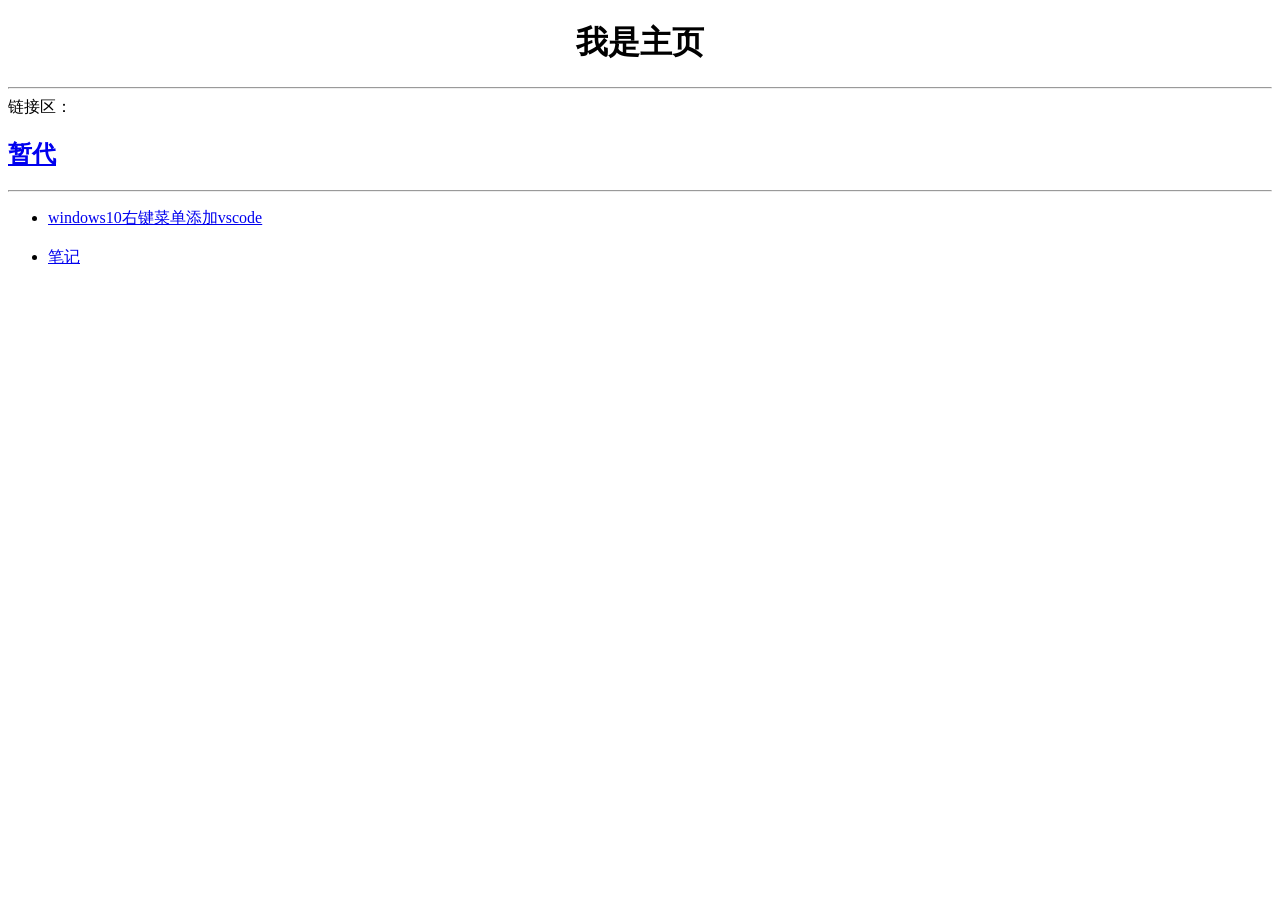
==== index.html @ 67d57666 "q" ====
<!DOCTYPE html>
<html lang="zh-CN">
  <head>
    <link rel="shortcut icon" href="logo.svg" type="icon" />
    <meta charset="utf-8" />
    <meta name="viewport" content="width=device-width, initial-scale=1.0" />
    <title>kamsed博客</title>
  </head>

  <body>
    <h1 style="text-align: center">我是主页</h1>
    <hr />
    链接区：
    <h2><a href="./Crazy.html">暂代</a></h2>
    <hr />

    <p>
      <ul>
      <li><a href="./page/Win10rRightVscode.html">windows10右键菜单添加vscode</a></li>
      <br/>
      <li><a href="./page/note.html">笔记</a></li>
      </ul>
    </p>
  </body>
</html>
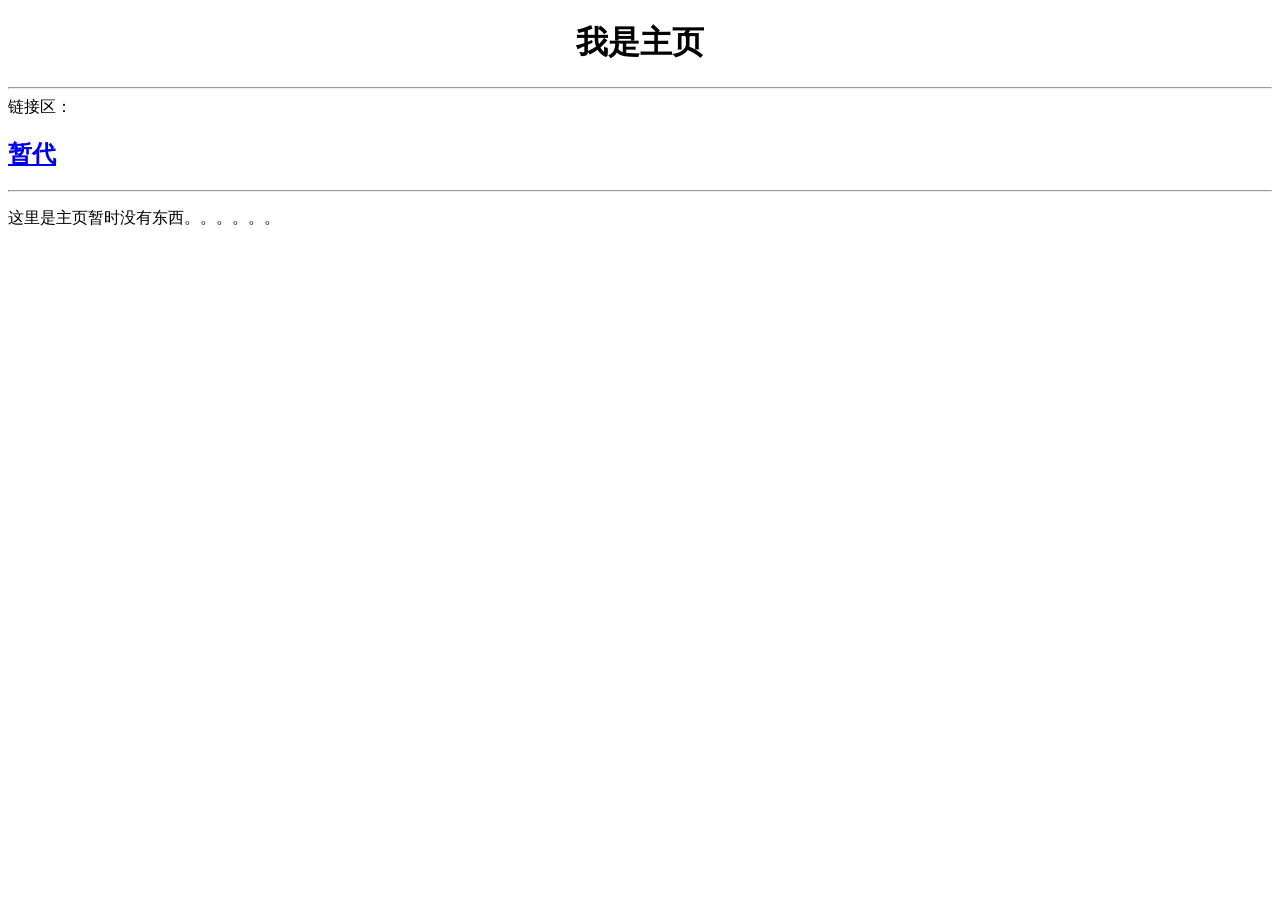
==== commit 1eb327b4: "r" ====
--- a/index.html
+++ b/index.html
@@ -14,12 +14,6 @@
     <h2><a href="./Crazy.html">暂代</a></h2>
     <hr />
 
-    <p>
-      <ul>
-      <li><a href="./page/Win10rRightVscode.html">windows10右键菜单添加vscode</a></li>
-      <br/>
-      <li><a href="./page/note.html">笔记</a></li>
-      </ul>
-    </p>
+    <p>这里是主页暂时没有东西。。。。。。</p>
   </body>
 </html>
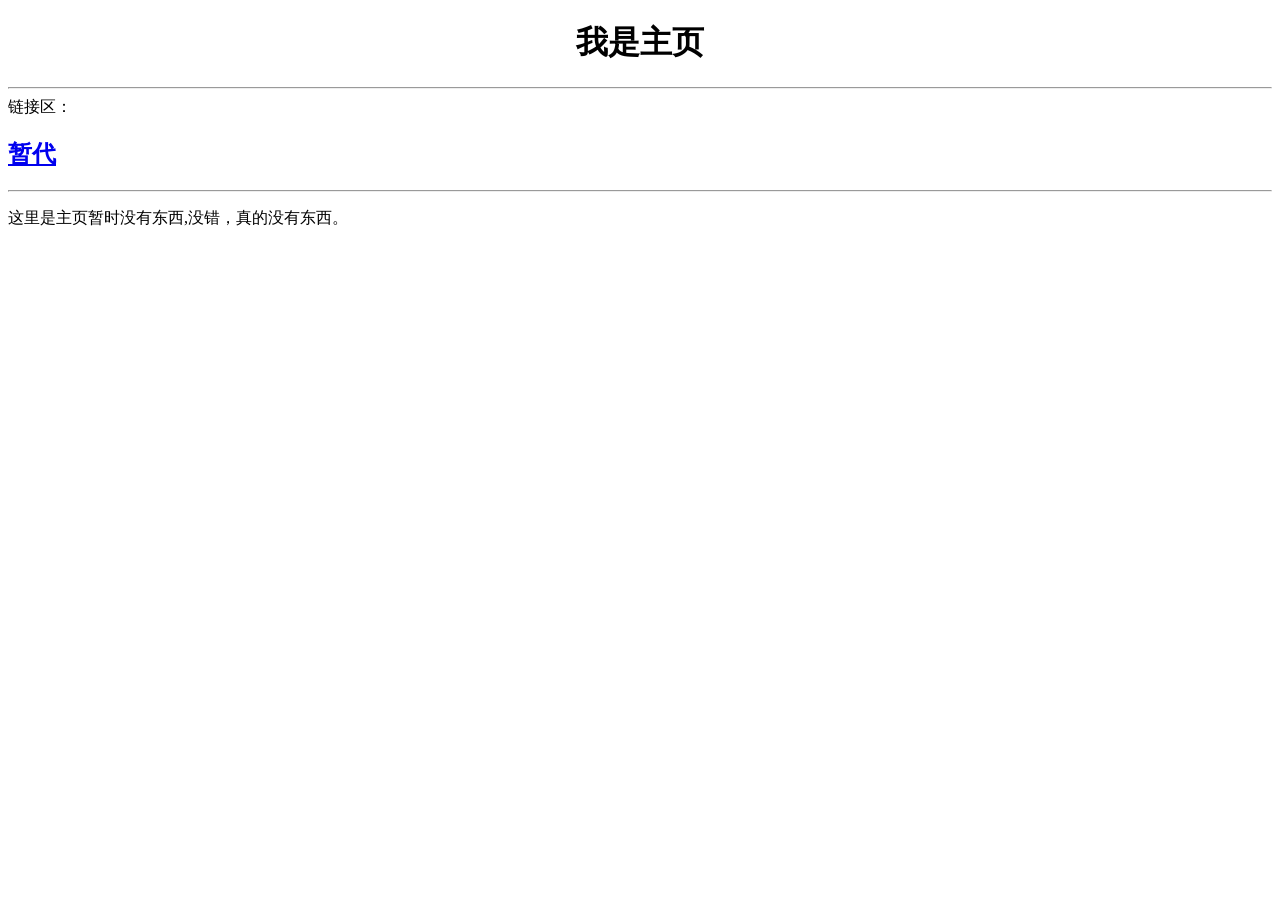
==== commit 076e6796: "text" ====
--- a/index.html
+++ b/index.html
@@ -14,6 +14,6 @@
     <h2><a href="./Crazy.html">暂代</a></h2>
     <hr />
 
-    <p>这里是主页暂时没有东西。。。。。。</p>
+    <p>这里是主页暂时没有东西,没错，真的没有东西。</p>
   </body>
 </html>
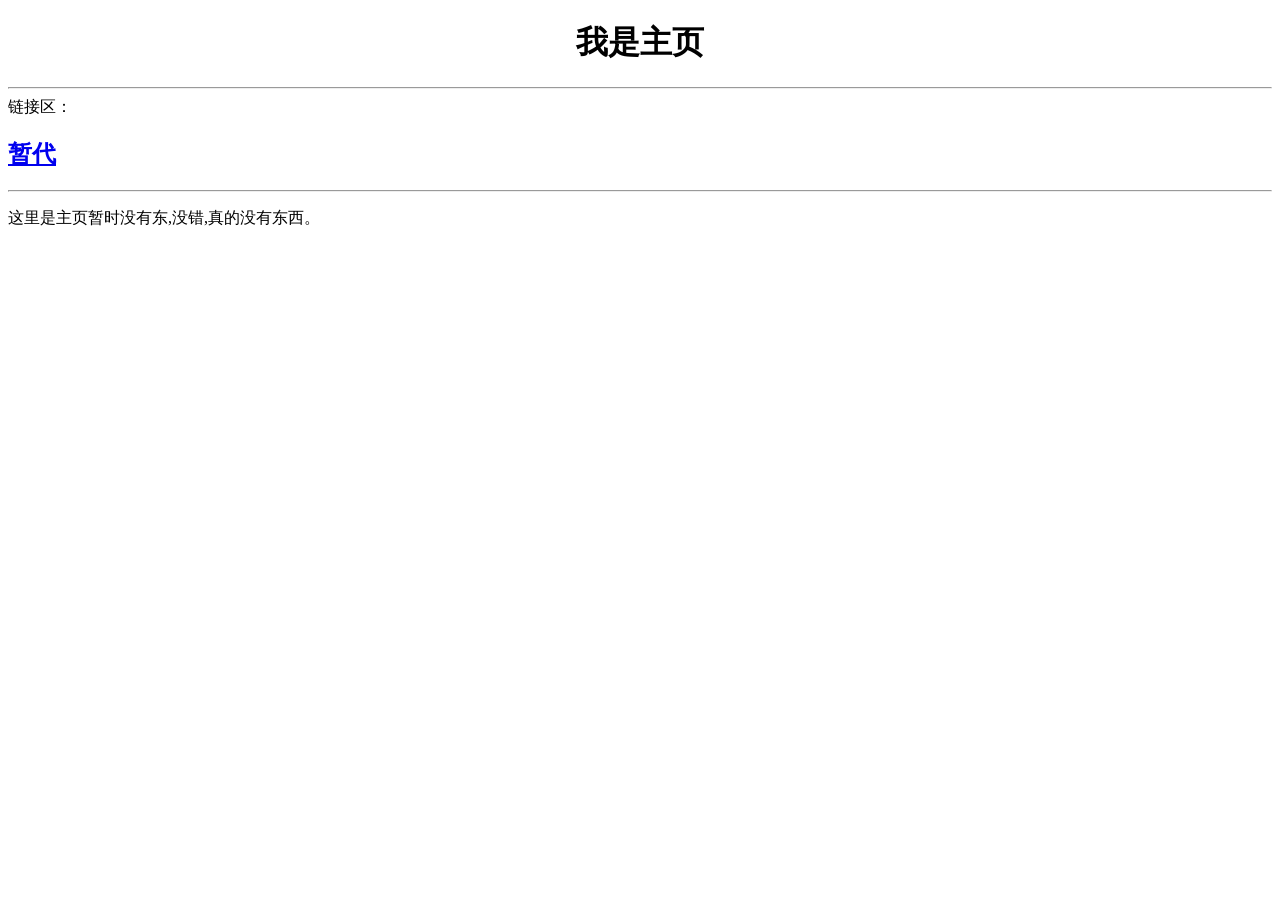
==== commit 4d78962c: "shi Please enter the commit message for your changes. Lines starting" ====
--- a/index.html
+++ b/index.html
@@ -14,6 +14,6 @@
     <h2><a href="./Crazy.html">暂代</a></h2>
     <hr />
 
-    <p>这里是主页暂时没有东西,没错，真的没有东西。</p>
+    <p>这里是主页暂时没有东,没错,真的没有东西。</p>
   </body>
 </html>
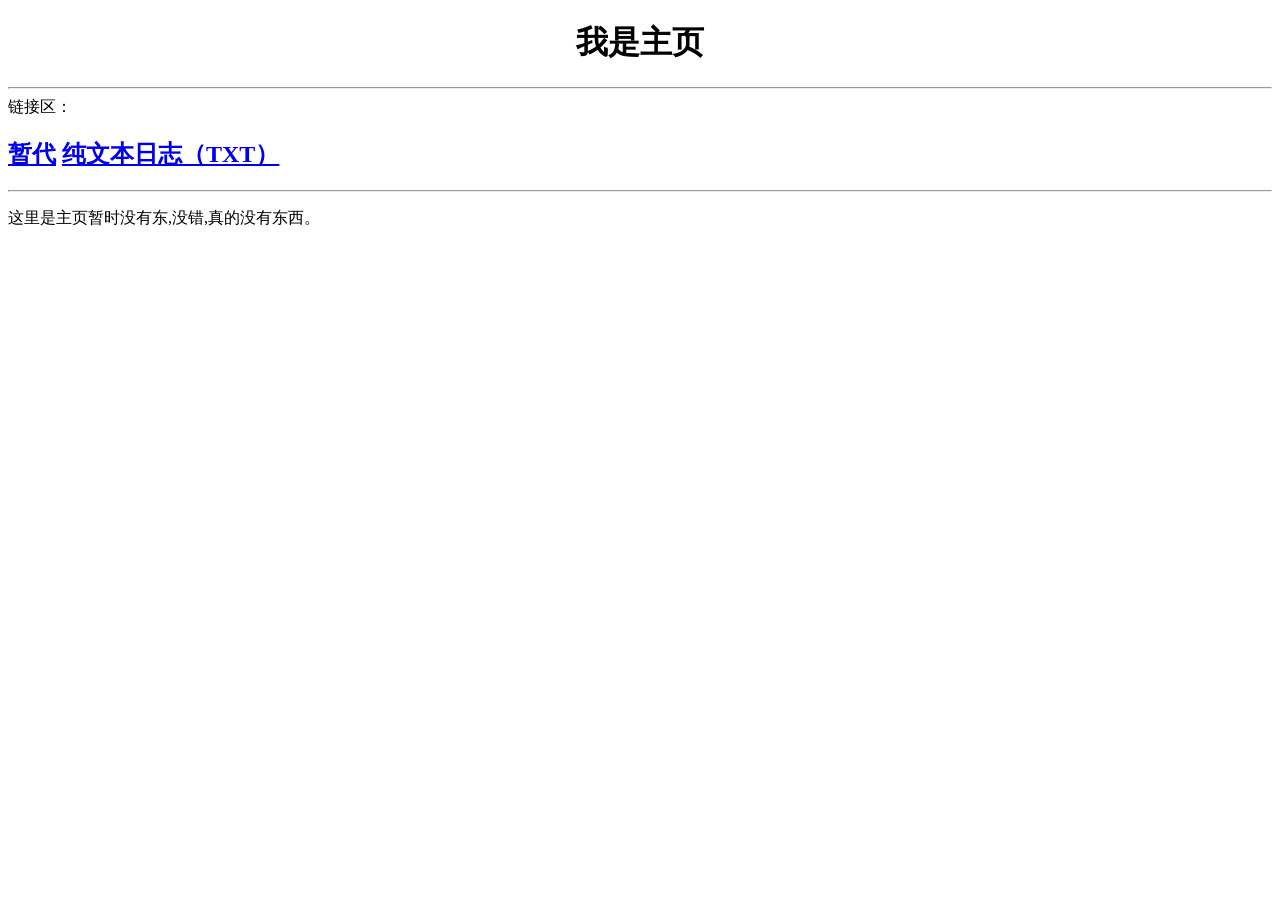
==== commit 2730a2c1: "txt测试" ====
--- a/index.html
+++ b/index.html
@@ -11,7 +11,10 @@
     <h1 style="text-align: center">我是主页</h1>
     <hr />
     链接区：
-    <h2><a href="./Crazy.html">暂代</a></h2>
+    <h2>
+      <a href="./CrazyDay/Crazy.html">暂代</a>
+      <a href="./page/text.txt">纯文本日志（TXT）</a>
+    </h2>
     <hr />
 
     <p>这里是主页暂时没有东,没错,真的没有东西。</p>
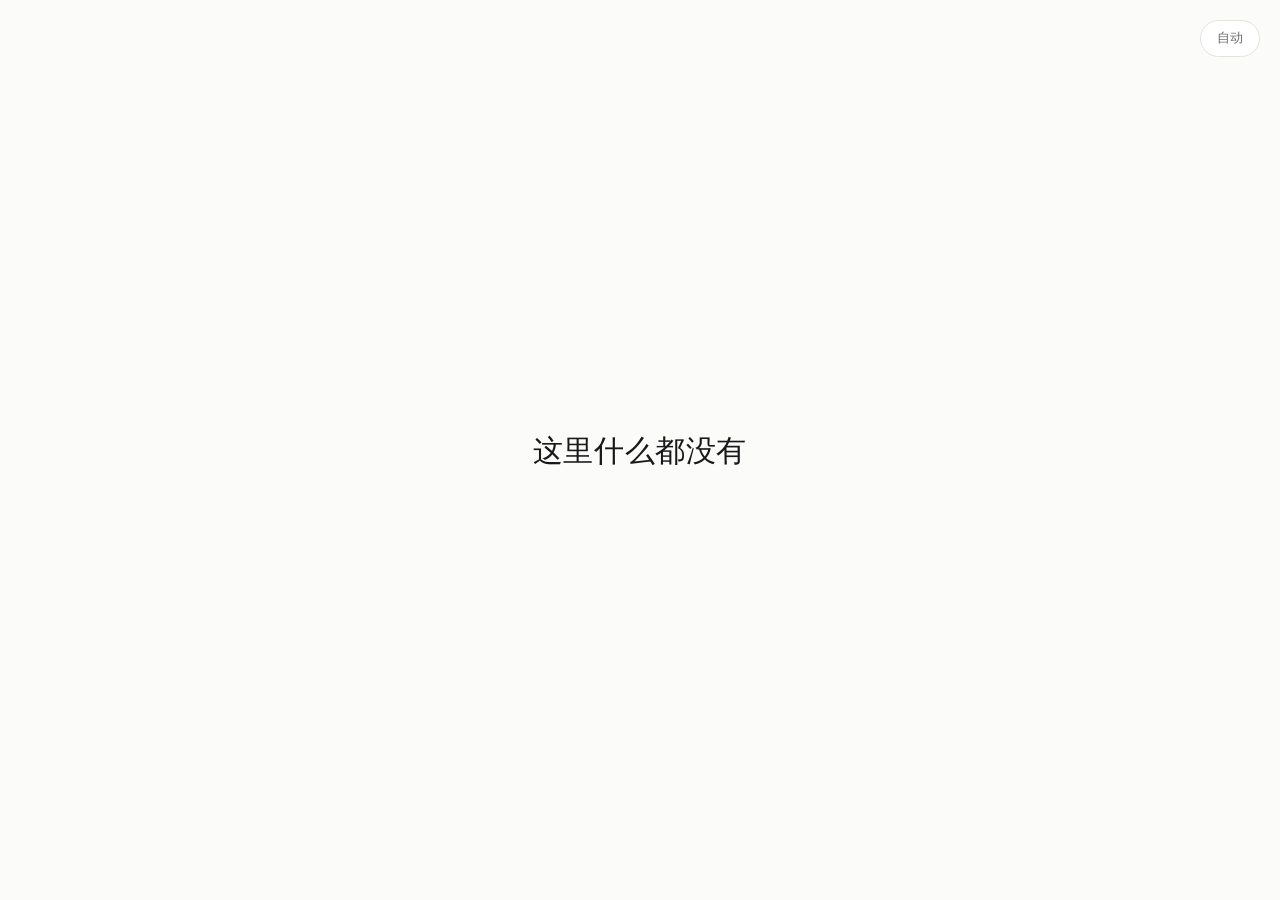
==== commit 5cb4950e: "1123" ====
--- a/index.html
+++ b/index.html
@@ -1,22 +1,138 @@
 <!DOCTYPE html>
-<html lang="zh-CN">
-  <head>
-    <link rel="shortcut icon" href="logo.svg" type="icon" />
-    <meta charset="utf-8" />
-    <meta name="viewport" content="width=device-width, initial-scale=1.0" />
-    <title>kamsed博客</title>
-  </head>
+<html lang="zh-CN" data-theme="auto">
+<head>
+<meta charset="UTF-8">
+<meta name="viewport" content="width=device-width, initial-scale=1">
+<title>kamsed</title>
+<meta name="robots" content="noindex, nofollow">
+<meta name="googlebot" content="noindex, nofollow">
 
-  <body>
-    <h1 style="text-align: center">我是主页</h1>
-    <hr />
-    链接区：
-    <h2>
-      <a href="./CrazyDay/Crazy.html">暂代</a>
-      <a href="./page/text.txt">纯文本日志（TXT）</a>
-    </h2>
-    <hr />
+<script>
+  // 在首屏渲染前恢复主题，避免闪烁
+  (function () {
+    var t = localStorage.getItem('theme');
+    if (t === 'light' || t === 'dark' || t === 'auto') {
+      document.documentElement.dataset.theme = t;
+    }
+  })();
+</script>
 
-    <p>这里是主页暂时没有东,没错,真的没有东西。</p>
-  </body>
-</html>
+<style>
+  :root {
+    --bg: #fbfbfa;
+    --fg: #18181a;
+    --muted: #6b6b6e;
+    --line: #e2e2de;
+    --btn-bg: #ffffff;
+    color-scheme: light;
+  }
+
+  html[data-theme="dark"] {
+    --bg: #0e0e10;
+    --fg: #ededeb;
+    --muted: #96969a;
+    --line: #26262a;
+    --btn-bg: #161618;
+    color-scheme: dark;
+  }
+
+  @media (prefers-color-scheme: dark) {
+    html[data-theme="auto"] {
+      --bg: #0e0e10;
+      --fg: #ededeb;
+      --muted: #96969a;
+      --line: #26262a;
+      --btn-bg: #161618;
+      color-scheme: dark;
+    }
+  }
+
+  * { box-sizing: border-box; }
+
+  body {
+    margin: 0;
+    min-height: 100vh;
+    min-height: 100dvh;
+    display: grid;
+    place-items: center;
+    padding: 24px;
+    background: var(--bg);
+    color: var(--fg);
+    font: 400 clamp(20px, 5vw, 30px)/1.5 -apple-system, BlinkMacSystemFont,
+          "Segoe UI", "PingFang SC", "Hiragino Sans GB", "Microsoft YaHei", sans-serif;
+    -webkit-font-smoothing: antialiased;
+    transition: background-color .35s ease, color .35s ease;
+  }
+
+  main p {
+    margin: 0;
+    letter-spacing: .02em;
+    text-align: center;
+    animation: fade .8s ease both;
+  }
+
+  @keyframes fade {
+    from { opacity: 0; transform: translateY(8px); }
+    to   { opacity: 1; transform: none; }
+  }
+
+  .theme-toggle {
+    position: fixed;
+    top: 20px;
+    right: 20px;
+    padding: 7px 16px;
+    font: inherit;
+    font-size: 13px;
+    line-height: 1.6;
+    color: var(--muted);
+    background: var(--btn-bg);
+    border: 1px solid var(--line);
+    border-radius: 999px;
+    cursor: pointer;
+    transition: color .2s, border-color .2s, background-color .35s ease;
+  }
+
+  .theme-toggle:hover { color: var(--fg); border-color: var(--muted); }
+  .theme-toggle:focus-visible { outline: 2px solid var(--fg); outline-offset: 2px; }
+
+  @media (prefers-reduced-motion: reduce) {
+    body { transition: none; }
+    main p { animation: none; }
+  }
+</style>
+</head>
+<body>
+
+<button class="theme-toggle" id="theme-toggle" type="button" aria-label="切换颜色主题">自动</button>
+
+<main>
+  <p>这里什么都没有</p>
+</main>
+
+<script>
+  (function () {
+    var root = document.documentElement;
+    var btn = document.getElementById('theme-toggle');
+    var modes = ['auto', 'light', 'dark'];
+    var labels = { auto: '自动', light: '🔆', dark: '🌙' };
+
+    function apply(mode) {
+      root.dataset.theme = mode;
+      btn.textContent = labels[mode];
+      btn.setAttribute('aria-label', '切换颜色主题，当前：' + labels[mode]);
+      localStorage.setItem('theme', mode);
+    }
+
+    var current = root.dataset.theme;
+    if (modes.indexOf(current) === -1) current = 'auto';
+    apply(current);
+
+    btn.addEventListener('click', function () {
+      var next = modes[(modes.indexOf(root.dataset.theme) + 1) % modes.length];
+      apply(next);
+    });
+  })();
+</script>
+
+</body>
+</html>
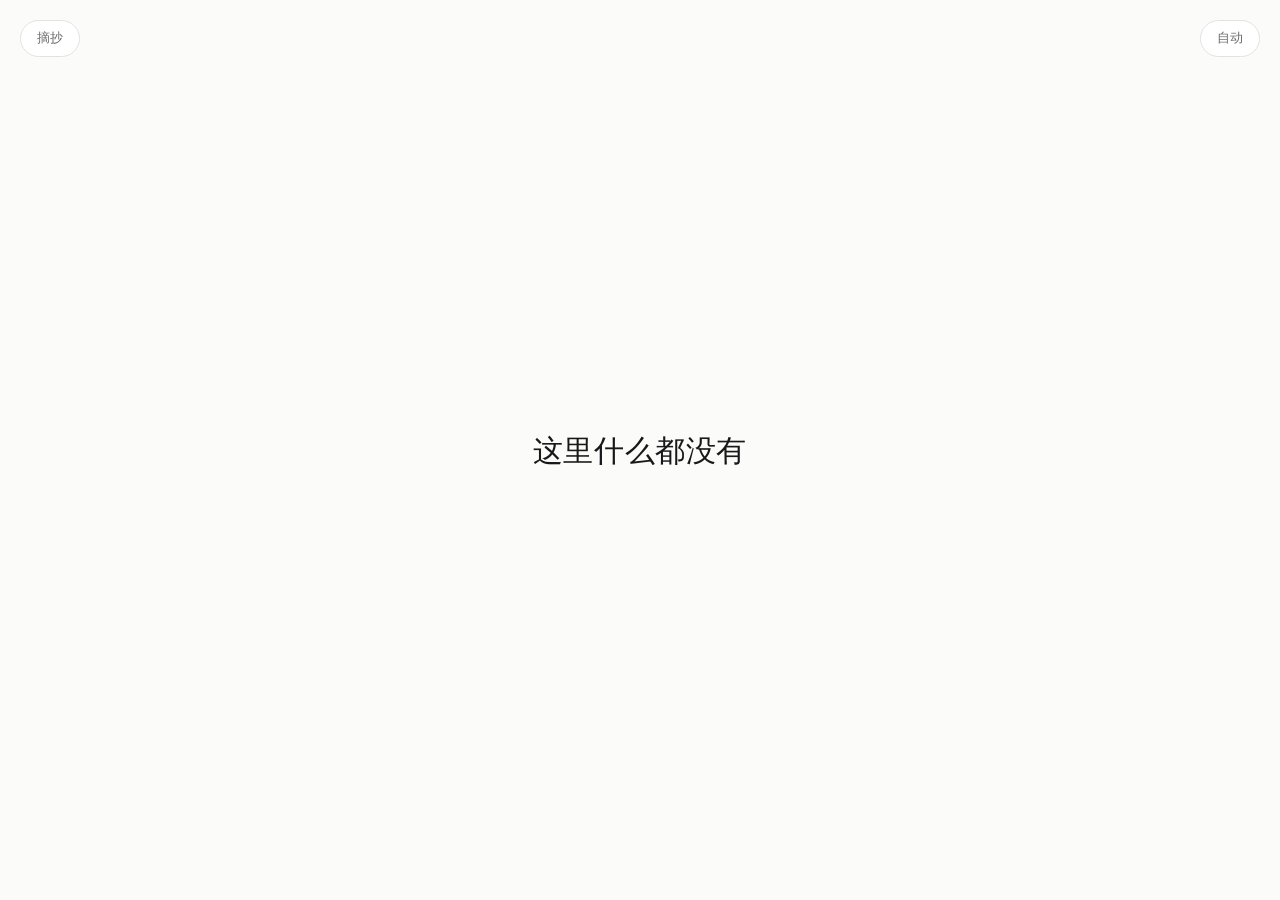
==== commit 1b6ff6d3: "1123" ====
--- a/index.html
+++ b/index.html
@@ -24,6 +24,7 @@
     --muted: #6b6b6e;
     --line: #e2e2de;
     --btn-bg: #ffffff;
+    --trail-rgb: 16, 185, 129;
     color-scheme: light;
   }
 
@@ -33,6 +34,7 @@
     --muted: #96969a;
     --line: #26262a;
     --btn-bg: #161618;
+    --trail-rgb: 110, 231, 183;
     color-scheme: dark;
   }
 
@@ -43,11 +45,24 @@
       --muted: #96969a;
       --line: #26262a;
       --btn-bg: #161618;
+      --trail-rgb: 110, 231, 183;
       color-scheme: dark;
     }
   }
 
   * { box-sizing: border-box; }
+
+  /* 光标拖尾层：铺满视口，只负责显示，不接管任何指针事件 */
+  #cursor-trail {
+    position: fixed;
+    top: 0;
+    left: 0;
+    width: 100%;
+    height: 100%;
+    z-index: 0;
+    display: block;
+    pointer-events: none;
+  }
 
   body {
     margin: 0;
@@ -62,6 +77,11 @@
           "Segoe UI", "PingFang SC", "Hiragino Sans GB", "Microsoft YaHei", sans-serif;
     -webkit-font-smoothing: antialiased;
     transition: background-color .35s ease, color .35s ease;
+  }
+
+  main {
+    position: relative;
+    z-index: 1;
   }
 
   main p {
@@ -95,13 +115,36 @@
   .theme-toggle:hover { color: var(--fg); border-color: var(--muted); }
   .theme-toggle:focus-visible { outline: 2px solid var(--fg); outline-offset: 2px; }
 
+  .guide-link {
+    position: fixed;
+    top: 20px;
+    left: 20px;
+    padding: 7px 16px;
+    font-size: 13px;
+    line-height: 1.6;
+    color: var(--muted);
+    background: var(--btn-bg);
+    border: 1px solid var(--line);
+    border-radius: 999px;
+    text-decoration: none;
+    transition: color .2s, border-color .2s, background-color .35s ease;
+  }
+
+  .guide-link:hover { color: var(--fg); border-color: var(--muted); }
+  .guide-link:focus-visible { outline: 2px solid var(--fg); outline-offset: 2px; }
+
   @media (prefers-reduced-motion: reduce) {
     body { transition: none; }
     main p { animation: none; }
+    #cursor-trail { display: none; }
   }
 </style>
 </head>
 <body>
+
+<canvas id="cursor-trail" aria-hidden="true"></canvas>
+
+<a class="guide-link" href="quote/index.html" aria-label="前往摘抄页面">摘抄</a>
 
 <button class="theme-toggle" id="theme-toggle" type="button" aria-label="切换颜色主题">自动</button>
 
@@ -134,5 +177,311 @@
   })();
 </script>
 
+<script>
+  /* ------------------------------------------------------------------
+     光标拖尾（零依赖 Canvas 2D）
+     - 记录指针轨迹点，逐段按"年龄"衰减透明度与线宽
+     - 线宽随瞬时速度变化：快则细、慢则丰，形成丝带感
+     - 沿路径散落光点，构成彗尾碎屑
+     - 指针静止后不再追加新点，整条轨迹在 420ms 内淡出消失
+     - 支持 prefers-reduced-motion、页面隐藏暂停、DPR 自适应
+  ------------------------------------------------------------------ */
+  (function () {
+    if (window.matchMedia('(prefers-reduced-motion: reduce)').matches) return;
+
+    var canvas = document.getElementById('cursor-trail');
+    if (!canvas || !canvas.getContext) return;
+    var ctx = canvas.getContext('2d');
+    if (!ctx) return;
+
+    var CONFIG = {
+      life: 420,              /* 轨迹寿命（毫秒） */
+      maxPoints: 64,          /* 轨迹点上限 */
+      minStep: 2.5,           /* 相邻点最小间距，抑制抖动 */
+      jump: 120,              /* 超过该间距视为断点，不连线 */
+      widthMax: 5.4,          /* 最慢时的线宽 */
+      widthMin: 1.5,          /* 最快时的线宽 */
+      speedRef: 1500,         /* 线宽归一化的速度基准（px/s） */
+      alpha: 0.80,            /* 轨迹峰值透明度 */
+      glow: true,             /* 外层辉光 */
+      sparkEvery: 13,         /* 每移动多少像素散落一枚光点 */
+      sparkMax: 90,
+      sparkLife: [280, 620],
+      sparkSize: [0.8, 1.9],
+      sparkAlpha: 0.55
+    };
+
+    var rgb = '16, 185, 129';
+    var dark = false;
+
+    var pts = [];            /* { x, y, t, v } */
+    var sparks = [];         /* { x, y, vx, vy, age, life, r } */
+    var w = 0, h = 0, dpr = 1;
+    var running = false, rafId = 0, prevTime = 0, resizeRaf = 0;
+    var started = false, lastX = 0, lastY = 0, lastT = 0, sparkAcc = 0;
+
+    function rnd(a, b) { return a + Math.random() * (b - a); }
+
+    function readTheme() {
+      var root = getComputedStyle(document.documentElement);
+      var v = root.getPropertyValue('--trail-rgb').trim();
+      if (v) rgb = v;
+      var cs = (root.colorScheme || '').toLowerCase();
+      dark = cs.indexOf('dark') !== -1;
+    }
+
+    function resize() {
+      dpr = Math.min(window.devicePixelRatio || 1, 2);
+      w = window.innerWidth;
+      h = window.innerHeight;
+      canvas.width = Math.round(w * dpr);
+      canvas.height = Math.round(h * dpr);
+      canvas.style.width = w + 'px';
+      canvas.style.height = h + 'px';
+      ctx.setTransform(dpr, 0, 0, dpr, 0, 0);
+      pts.length = 0;
+      sparks.length = 0;
+      started = false;
+    }
+
+    /* ---------- 轨迹与碎屑 ---------- */
+
+    function spawnSpark(x, y, v, ux, uy) {
+      if (sparks.length >= CONFIG.sparkMax) sparks.shift();
+      var side = Math.random() < 0.5 ? -1 : 1;
+      var off = rnd(2, 12) * side;
+      var sp = rnd(6, 26) * (1 + Math.min(v, 2200) / 3000);
+      sparks.push({
+        x: x - uy * off,
+        y: y + ux * off,
+        vx: -uy * side * sp + ux * rnd(-12, 12),
+        vy: ux * side * sp + uy * rnd(-12, 12),
+        age: 0,
+        life: rnd(CONFIG.sparkLife[0], CONFIG.sparkLife[1]),
+        r: rnd(CONFIG.sparkSize[0], CONFIG.sparkSize[1]) * (1 + Math.min(v, 1800) / 2400)
+      });
+    }
+
+    function onMove(e) {
+      var t = e.timeStamp || performance.now();
+      var x = e.clientX, y = e.clientY;
+
+      if (!started) {
+        started = true;
+        lastX = x; lastY = y; lastT = t;
+        return;
+      }
+
+      var dx = x - lastX, dy = y - lastY;
+      var dist = Math.sqrt(dx * dx + dy * dy);
+      if (dist < CONFIG.minStep) return;
+
+      var dt = Math.max(t - lastT, 8) / 1000;
+      var v = Math.min(dist / dt, 4000);
+
+      pts.push({ x: x, y: y, t: t, v: v });
+      if (pts.length > CONFIG.maxPoints) pts.shift();
+
+      if (dist < CONFIG.jump) {
+        sparkAcc += dist;
+        while (sparkAcc >= CONFIG.sparkEvery) {
+          sparkAcc -= CONFIG.sparkEvery;
+          spawnSpark(x, y, v, dx / dist, dy / dist);
+        }
+      } else {
+        sparkAcc = 0;
+      }
+
+      lastX = x; lastY = y; lastT = t;
+      ensureLoop();
+    }
+
+    function updateSparks(dt) {
+      var damp = Math.pow(0.12, dt);
+      for (var i = sparks.length - 1; i >= 0; i--) {
+        var s = sparks[i];
+        s.age += dt * 1000;
+        if (s.age >= s.life) { sparks.splice(i, 1); continue; }
+        s.x += s.vx * dt;
+        s.y += s.vy * dt;
+        s.vx *= damp;
+        s.vy *= damp;
+      }
+    }
+
+    function prune(now) {
+      var cut = now - CONFIG.life - 60;
+      while (pts.length && pts[0].t < cut) pts.shift();
+    }
+
+    /* ---------- 绘制 ---------- */
+
+    function strokeLayer(now, glow) {
+      var n = pts.length;
+      if (n < 2) return;
+
+      /* 只有两个点时补一段直线，避免整条轨迹不出现 */
+      if (n === 2) {
+        var q0 = pts[0], q1 = pts[1];
+        if (Math.abs(q1.x - q0.x) > CONFIG.jump || Math.abs(q1.y - q0.y) > CONFIG.jump) return;
+        var age2 = (now - q0.t) / CONFIG.life;
+        if (age2 < 0 || age2 > 1) return;
+        var k2 = Math.pow(1 - age2, 1.6);
+        ctx.beginPath();
+        ctx.moveTo(q0.x, q0.y);
+        ctx.lineTo(q1.x, q1.y);
+        setStroke(k2, q0.v, glow);
+        ctx.stroke();
+        return;
+      }
+
+      for (var i = 1; i < n - 1; i++) {
+        var p0 = pts[i - 1], p1 = pts[i], p2 = pts[i + 1];
+        if (Math.abs(p1.x - p0.x) > CONFIG.jump || Math.abs(p1.y - p0.y) > CONFIG.jump) continue;
+        if (Math.abs(p2.x - p1.x) > CONFIG.jump || Math.abs(p2.y - p1.y) > CONFIG.jump) continue;
+
+        var age = (now - p1.t) / CONFIG.life;
+        if (age < 0 || age > 1) continue;
+
+        var k = Math.pow(1 - age, 1.6);
+        if (k < 0.02) continue;
+
+        ctx.beginPath();
+        ctx.moveTo((p0.x + p1.x) / 2, (p0.y + p1.y) / 2);
+        ctx.quadraticCurveTo(p1.x, p1.y, (p1.x + p2.x) / 2, (p1.y + p2.y) / 2);
+        setStroke(k, p1.v, glow);
+        ctx.stroke();
+      }
+    }
+
+    function setStroke(k, v, glow) {
+      var sp = Math.min(1, v / CONFIG.speedRef);
+      var base = CONFIG.widthMax - (CONFIG.widthMax - CONFIG.widthMin) * sp;
+      var wd = base * k;
+      var a = CONFIG.alpha * k;
+      if (glow) { wd *= 4.6; a *= 0.15; }
+      ctx.lineWidth = Math.max(wd, 0.2);
+      ctx.strokeStyle = 'rgba(' + rgb + ',' + a.toFixed(3) + ')';
+    }
+
+    function drawHead(now) {
+      if (!pts.length) return;
+      var p = pts[pts.length - 1];
+      var age = (now - p.t) / CONFIG.life;
+      if (age < 0 || age > 1) return;
+      var k = Math.pow(1 - age, 1.3);
+      var sp = Math.min(1, p.v / CONFIG.speedRef);
+      var r = (CONFIG.widthMax - (CONFIG.widthMax - CONFIG.widthMin) * sp) * 0.55 * k;
+      ctx.beginPath();
+      ctx.fillStyle = 'rgba(' + rgb + ',' + (CONFIG.alpha * k).toFixed(3) + ')';
+      ctx.arc(p.x, p.y, Math.max(r, 0.5), 0, 6.2832);
+      ctx.fill();
+    }
+
+    function drawSparks() {
+      for (var i = 0; i < sparks.length; i++) {
+        var s = sparks[i];
+        var k = 1 - s.age / s.life;
+        var a = CONFIG.sparkAlpha * k * k;
+        if (a < 0.004) continue;
+        ctx.beginPath();
+        ctx.fillStyle = 'rgba(' + rgb + ',' + a.toFixed(3) + ')';
+        ctx.arc(s.x, s.y, Math.max(s.r * k, 0.3), 0, 6.2832);
+        ctx.fill();
+      }
+    }
+
+    function draw(now) {
+      ctx.clearRect(0, 0, w, h);
+      if (!pts.length && !sparks.length) return;
+
+      ctx.globalCompositeOperation = dark ? 'lighter' : 'multiply';
+      ctx.lineCap = 'round';
+      ctx.lineJoin = 'round';
+
+      if (CONFIG.glow) strokeLayer(now, true);
+      strokeLayer(now, false);
+      drawHead(now);
+      drawSparks();
+
+      ctx.globalCompositeOperation = 'source-over';
+    }
+
+    /* ---------- 主循环 ---------- */
+
+    function frame(ts) {
+      if (!running) return;
+      var dt = Math.min((ts - prevTime) / 1000, 0.05);
+      prevTime = ts;
+      updateSparks(dt);
+      prune(ts);
+      draw(ts);
+      if (pts.length || sparks.length) {
+        rafId = requestAnimationFrame(frame);
+      } else {
+        running = false;
+        rafId = 0;
+      }
+    }
+
+    function ensureLoop() {
+      if (running) return;
+      running = true;
+      prevTime = performance.now();
+      rafId = requestAnimationFrame(frame);
+    }
+
+    /* ---------- 事件 ---------- */
+
+    window.addEventListener('pointermove', onMove, { passive: true });
+
+    window.addEventListener('pointerdown', function (e) {
+      started = false;
+      onMove(e);
+      ensureLoop();
+    }, { passive: true });
+
+    window.addEventListener('resize', function () {
+      if (resizeRaf) return;
+      resizeRaf = requestAnimationFrame(function () {
+        resizeRaf = 0;
+        resize();
+      });
+    });
+
+    document.addEventListener('visibilitychange', function () {
+      if (document.hidden) {
+        running = false;
+        cancelAnimationFrame(rafId);
+        rafId = 0;
+        pts.length = 0;
+        sparks.length = 0;
+        started = false;
+      } else {
+        ensureLoop();
+      }
+    });
+
+    if (window.MutationObserver) {
+      new MutationObserver(readTheme).observe(document.documentElement, {
+        attributes: true,
+        attributeFilter: ['data-theme']
+      });
+    }
+    var scheme = window.matchMedia('(prefers-color-scheme: dark)');
+    if (scheme.addEventListener) scheme.addEventListener('change', readTheme);
+
+    /* ---------- 启动 ---------- */
+
+    resize();
+    readTheme();
+
+    window.__cursorTrail = {
+      refresh: readTheme,
+      clear: function () { pts.length = 0; sparks.length = 0; draw(performance.now()); }
+    };
+  })();
+</script>
+
 </body>
 </html>
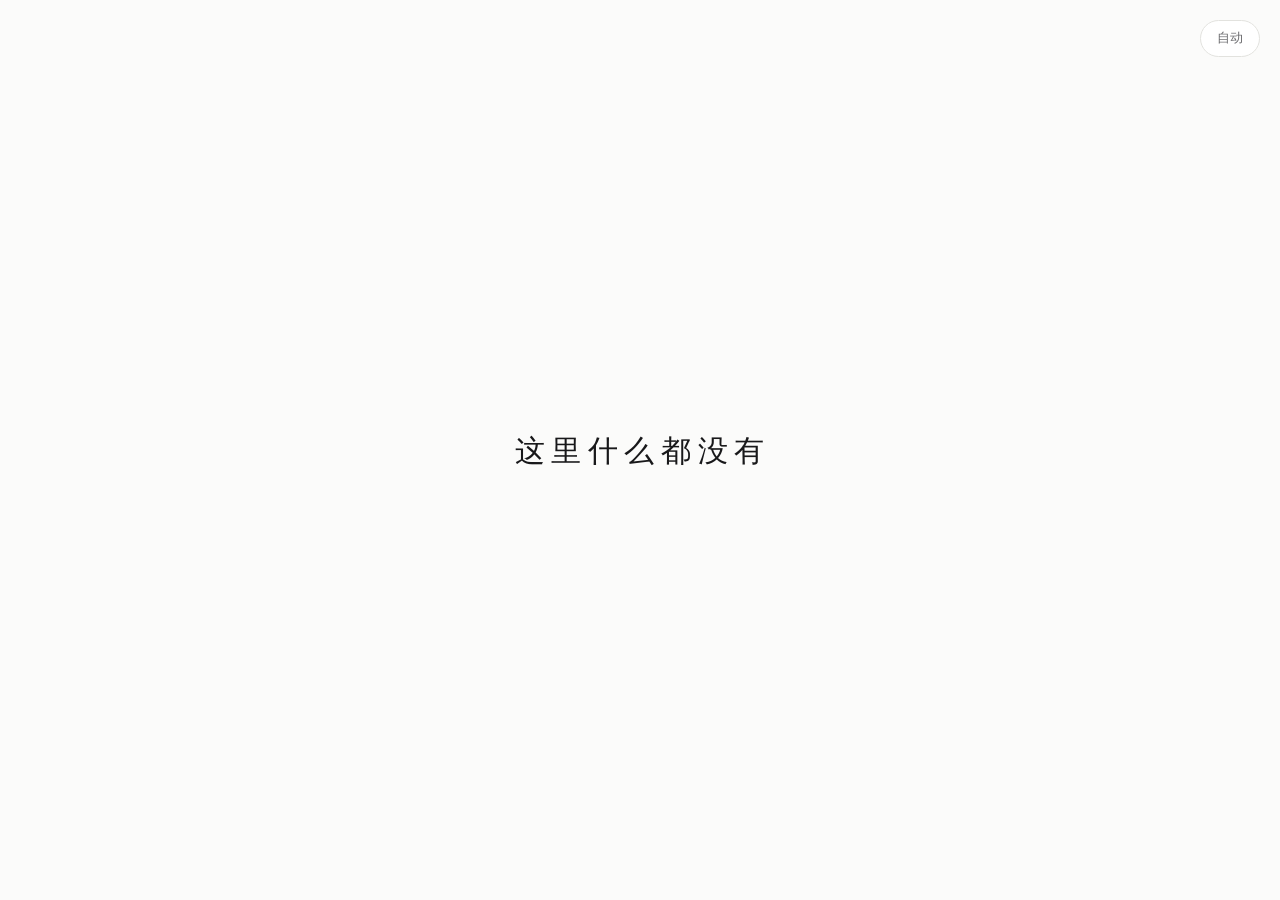
==== commit 40eb78c0: "初步完善" ====
--- a/index.html
+++ b/index.html
@@ -3,53 +3,15 @@
 <head>
 <meta charset="UTF-8">
 <meta name="viewport" content="width=device-width, initial-scale=1">
+<link rel="icon" type="image/x-icon" href="icon.ico">
 <title>kamsed</title>
-<meta name="robots" content="noindex, nofollow">
-<meta name="googlebot" content="noindex, nofollow">
-
-<script>
-  // 在首屏渲染前恢复主题，避免闪烁
-  (function () {
-    var t = localStorage.getItem('theme');
-    if (t === 'light' || t === 'dark' || t === 'auto') {
-      document.documentElement.dataset.theme = t;
-    }
-  })();
-</script>
+<meta name="robots" content="noindex, nofollow, noarchive">
+<meta name="googlebot" content="noindex, nofollow, noarchive">
+
+<link rel="stylesheet" href="theme.css">
+<script src="theme.js"></script>
 
 <style>
-  :root {
-    --bg: #fbfbfa;
-    --fg: #18181a;
-    --muted: #6b6b6e;
-    --line: #e2e2de;
-    --btn-bg: #ffffff;
-    --trail-rgb: 16, 185, 129;
-    color-scheme: light;
-  }
-
-  html[data-theme="dark"] {
-    --bg: #0e0e10;
-    --fg: #ededeb;
-    --muted: #96969a;
-    --line: #26262a;
-    --btn-bg: #161618;
-    --trail-rgb: 110, 231, 183;
-    color-scheme: dark;
-  }
-
-  @media (prefers-color-scheme: dark) {
-    html[data-theme="auto"] {
-      --bg: #0e0e10;
-      --fg: #ededeb;
-      --muted: #96969a;
-      --line: #26262a;
-      --btn-bg: #161618;
-      --trail-rgb: 110, 231, 183;
-      color-scheme: dark;
-    }
-  }
-
   * { box-sizing: border-box; }
 
   /* 光标拖尾层：铺满视口，只负责显示，不接管任何指针事件 */
@@ -82,11 +44,6 @@
   main {
     position: relative;
     z-index: 1;
-  }
-
-  main p {
-    margin: 0;
-    letter-spacing: .02em;
     text-align: center;
     animation: fade .8s ease both;
   }
@@ -95,6 +52,59 @@
     from { opacity: 0; transform: translateY(8px); }
     to   { opacity: 1; transform: none; }
   }
+
+  /* ---------- 散字文字 ---------- */
+
+  .scatter {
+    margin: 0;
+    display: inline-flex;
+    align-items: baseline;
+    gap: .18em;                 /* 字间距，与参考图一致留有呼吸感 */
+    letter-spacing: .04em;
+    cursor: pointer;
+    user-select: none;
+    -webkit-user-select: none;
+    -webkit-touch-callout: none;   /* iOS 长按不弹「拷贝/查询」，免得盖住解锁入口 */
+    -webkit-tap-highlight-color: transparent;
+    touch-action: manipulation;
+    padding: .25em .5em;        /* 放大点击热区，不改变视觉位置 */
+    margin: -.25em -.5em;
+    border-radius: 10px;
+  }
+
+  .scatter:focus-visible {
+    outline: 2px solid var(--fg);
+    outline-offset: 4px;
+  }
+
+  .scatter .ch {
+    display: inline-block;
+    transform-origin: 50% 60%;
+    will-change: transform, opacity, filter;
+    backface-visibility: hidden;
+  }
+
+  /* 开始散开后，文字不再可点，避免连点打断 */
+  .scatter.is-busy { cursor: default; pointer-events: none; }
+
+  /* 两句文案叠在同一格，互换时不产生位移 */
+  .stage {
+    display: grid;
+    place-items: center;
+  }
+
+  .stage > * { grid-area: 1 / 1; }
+
+  /* 第二幕那句默认不可见，也不吃事件 */
+  .line-b {
+    visibility: hidden;
+    pointer-events: none;
+    cursor: default;
+    gap: 0;                 /* 颜文字要连成一体，去掉字距 */
+    letter-spacing: 0;
+  }
+
+  .line-b.is-on { visibility: visible; }
 
   .theme-toggle {
     position: fixed;
@@ -105,7 +115,7 @@
     font-size: 13px;
     line-height: 1.6;
     color: var(--muted);
-    background: var(--btn-bg);
+    background: var(--surface);
     border: 1px solid var(--line);
     border-radius: 999px;
     cursor: pointer;
@@ -123,7 +133,7 @@
     font-size: 13px;
     line-height: 1.6;
     color: var(--muted);
-    background: var(--btn-bg);
+    background: var(--surface);
     border: 1px solid var(--line);
     border-radius: 999px;
     text-decoration: none;
@@ -133,9 +143,23 @@
   .guide-link:hover { color: var(--fg); border-color: var(--muted); }
   .guide-link:focus-visible { outline: 2px solid var(--fg); outline-offset: 2px; }
 
+  /* 入口默认藏着：长按文字解锁后才挂上来 */
+  .guide-link[hidden] { display: none; }
+
+  .guide-link.is-revealed { animation: reveal .7s cubic-bezier(.2,.8,.25,1) both; }
+
+  @keyframes reveal {
+    from { opacity: 0; transform: translateY(-8px) scale(.96); }
+    to   { opacity: 1; transform: none; }
+  }
+
+  /* 凌晨（0–5 点）：光标拖尾换冷色，配合夜里那句台词 */
+  html[data-night="1"] { --trail-rgb: 120, 156, 255; }
+
   @media (prefers-reduced-motion: reduce) {
     body { transition: none; }
-    main p { animation: none; }
+    main { animation: none; }
+    .guide-link.is-revealed { animation: none; }
     #cursor-trail { display: none; }
   }
 </style>
@@ -144,36 +168,362 @@
 
 <canvas id="cursor-trail" aria-hidden="true"></canvas>
 
-<a class="guide-link" href="quote/index.html" aria-label="前往摘抄页面">摘抄</a>
+<a class="guide-link" id="guide" href="quote/index.html" aria-label="前往摘抄页面" hidden>摘抄</a>
 
 <button class="theme-toggle" id="theme-toggle" type="button" aria-label="切换颜色主题">自动</button>
 
 <main>
-  <p>这里什么都没有</p>
+  <div class="stage" id="stage">
+    <p class="scatter" id="line-a" role="button" tabindex="0"
+       aria-label="点击开始：文字散开，换一句，再聚回来">
+      <span class="ch">这</span><span class="ch">里</span><span class="ch">什</span><span class="ch">么</span><span class="ch">都</span><span class="ch">没</span><span class="ch">有</span>
+    </p>
+    <p class="scatter line-b" id="line-b" aria-hidden="true">
+      <span class="ch">╮</span><span class="ch">（</span><span class="ch">╯</span><span class="ch">＿</span><span class="ch">╰</span><span class="ch">）</span><span class="ch">╭</span>
+    </p>
+  </div>
 </main>
 
 <script>
+  /* ------------------------------------------------------------------
+     摘抄入口：藏在文字里
+     - 入口默认不渲染，长按文字 900ms 解锁
+     - 长按后抬手那一次 click 会被吞掉，不会顺带触发散字
+     - 解锁状态写 localStorage，此后一直显示
+     - 键盘兜底：任意位置连续敲 quote 也能解锁
+  ------------------------------------------------------------------ */
   (function () {
-    var root = document.documentElement;
-    var btn = document.getElementById('theme-toggle');
-    var modes = ['auto', 'light', 'dark'];
-    var labels = { auto: '自动', light: '🔆', dark: '🌙' };
-
-    function apply(mode) {
-      root.dataset.theme = mode;
-      btn.textContent = labels[mode];
-      btn.setAttribute('aria-label', '切换颜色主题，当前：' + labels[mode]);
-      localStorage.setItem('theme', mode);
-    }
-
-    var current = root.dataset.theme;
-    if (modes.indexOf(current) === -1) current = 'auto';
-    apply(current);
-
-    btn.addEventListener('click', function () {
-      var next = modes[(modes.indexOf(root.dataset.theme) + 1) % modes.length];
-      apply(next);
+    var HOLD = 900;
+    var KEY = 'quote-unlocked';
+
+    var word = document.getElementById('line-a');
+    var link = document.getElementById('guide');
+    if (!word || !link) return;
+
+    var unlocked = false;
+    try { unlocked = localStorage.getItem(KEY) === '1'; } catch (e) {}
+
+    function reveal() {
+      if (!link.hidden) return;
+      link.hidden = false;
+      link.classList.add('is-revealed');
+      try { localStorage.setItem(KEY, '1'); } catch (e) {}
+      /* 文字轻微一沉，给个「按到了」的反馈 */
+      try {
+        word.animate(
+          [{ transform: 'none' }, { transform: 'scale(.985)' }, { transform: 'none' }],
+          { duration: 280, easing: 'ease-out' }
+        );
+      } catch (e) {}
+    }
+
+    if (unlocked) link.hidden = false;
+
+    var timer = 0, holding = false, armed = false;
+
+    function stopHold() {
+      holding = false;
+      window.clearTimeout(timer);
+    }
+
+    word.addEventListener('pointerdown', function () {
+      armed = false;              /* 清掉上一次可能残留的吞点击标记 */
+      holding = true;
+      window.clearTimeout(timer);
+      timer = window.setTimeout(function () {
+        if (!holding) return;
+        holding = false;
+        armed = true;             /* 抬手产生的那次 click 要吞掉 */
+        reveal();
+      }, HOLD);
     });
+
+    word.addEventListener('pointerup', stopHold);
+    word.addEventListener('pointercancel', stopHold);
+    word.addEventListener('pointerleave', stopHold);
+    window.addEventListener('blur', stopHold);
+
+    /* 捕获阶段拦截，散字脚本的 click 收不到 */
+    word.addEventListener('click', function (e) {
+      if (!armed) return;
+      armed = false;
+      e.stopImmediatePropagation();
+      e.preventDefault();
+    }, true);
+
+    /* 键盘兜底 */
+    var buf = '';
+    document.addEventListener('keydown', function (e) {
+      if (!e.key || e.key.length !== 1) return;
+      buf = (buf + e.key.toLowerCase()).slice(-5);
+      if (buf === 'quote') reveal();
+    });
+  })();
+</script>
+
+<script>
+  /* ------------------------------------------------------------------
+     两幕散字动画 + 来访记忆
+     点击后依次：
+     1) 第一句散开：每字随机方向、距离、旋转、时长，位移同时淡出并模糊
+     2) 随机静默后，原位置淡入第二句（一张颜文字）
+     3) 停留 2 秒，再淡出
+     4) 第一句从第 1 步的散开位置聚拢回原位
+     台词与颜文字按来访情况成对切换（见 SCENES）：
+     首次 / 熟客 / 久别 / 凌晨，各一组
+     - 记下每字散开的终态，聚拢从同一状态起步，是「收回来」而不是重新出现
+     - 逐字用 Web Animations API 控制，整个流程可随时 clear 打断
+     - prefers-reduced-motion 时只做淡入淡出，不做位移
+     - 流程进行中忽略点击，避免状态错乱
+  ------------------------------------------------------------------ */
+  (function () {
+    var a = document.getElementById('line-a');
+    var b = document.getElementById('line-b');
+    if (!a || !b) return;
+
+    /* ---- 台词表：一句话配一张脸，按来访情况选一组 ---- */
+    var SCENES = {
+      first: { line: '这里什么都没有', face: '╮（╯＿╰）╭' },
+      again: { line: '又来了',        face: '(￣▽￣)"' },
+      long:  { line: '好久不见',      face: 'o(￣▽￣)ｄ' },
+      night: { line: '该睡了',        face: '(_　_)。゜zｚＺ' }
+    };
+
+    /* ---- 来访记录：同一天只记一次，隔 14 天算久别 ---- */
+    function stamp(ts) {
+      var d = new Date(ts);
+      return d.getFullYear() + '-' + d.getMonth() + '-' + d.getDate();
+    }
+
+    var KEY = 'visits';
+    var rec = { count: 0, last: 0 };
+    try {
+      var raw = localStorage.getItem(KEY);
+      if (raw) rec = JSON.parse(raw) || rec;
+    } catch (e) {}
+
+    var now = Date.now();
+    var gapDays = rec.last ? Math.floor((now - rec.last) / 86400000) : -1;
+    var sameDay = rec.last ? stamp(rec.last) === stamp(now) : false;
+    var count = sameDay ? (rec.count || 1) : (rec.count || 0) + 1;
+    try {
+      localStorage.setItem(KEY, JSON.stringify({ count: count, last: now }));
+    } catch (e) {}
+
+    var hour = new Date().getHours();
+
+    /* 优先级：久别 > 首次 > 凌晨 > 又来了
+       首次永远给站点原话，「该睡了」留给回头客 */
+    function pickScene() {
+      if (gapDays >= 14) return 'long';
+      if (count <= 1) return 'first';
+      if (hour >= 0 && hour < 5) return 'night';
+      if (count >= 4) return 'again';
+      return 'first';
+    }
+
+    var A = [], B = [];
+
+    /* ---- 按场景重造逐字 span，返回该行的字符节点 ---- */
+    function build(el, str) {
+      var frag = document.createDocumentFragment();
+      var cs = Array.from(str);
+      for (var i = 0; i < cs.length; i++) {
+        var s = document.createElement('span');
+        s.className = 'ch';
+        s.textContent = cs[i];
+        frag.appendChild(s);
+      }
+      el.textContent = '';
+      el.appendChild(frag);
+      return Array.prototype.slice.call(el.querySelectorAll('.ch'));
+    }
+
+    var sceneKey = pickScene();
+    var scene = SCENES[sceneKey];
+    A = build(a, scene.line);
+    B = build(b, scene.face);
+    a.setAttribute('aria-label', scene.line + '，点击开始');
+
+    /* 凌晨把拖尾换成冷色，跟选到哪一句无关 */
+    if (hour >= 0 && hour < 5) document.documentElement.dataset.night = '1';
+
+    var reduce = window.matchMedia('(prefers-reduced-motion: reduce)');
+    var busy = false;
+    var timers = [];
+    var acts = [];
+    var out = [];             /* 每个字散开后的终态 { dx, dy, rot } */
+
+    var HOLD = 2000;          /* 第二句停留时长（毫秒） */
+
+    function rnd(x, y) { return x + Math.random() * (y - x); }
+    function px(v) { return v.toFixed(1) + 'px'; }
+
+    function later(ms, fn) { timers.push(window.setTimeout(fn, ms)); }
+
+    function clearTimers() {
+      for (var i = 0; i < timers.length; i++) window.clearTimeout(timers[i]);
+      timers.length = 0;
+    }
+
+    function cancelAll() {
+      for (var i = 0; i < acts.length; i++) {
+        try { acts[i].cancel(); } catch (e) {}
+      }
+      acts.length = 0;
+    }
+
+    function play(el, frames, dur, delay, easing) {
+      acts.push(el.animate(frames, {
+        duration: dur,
+        delay: delay,
+        easing: easing,
+        fill: 'both'
+      }));
+      return dur + delay;
+    }
+
+    function setBusy(v) {
+      busy = v;
+      a.classList.toggle('is-busy', v);
+      a.setAttribute('aria-busy', v ? 'true' : 'false');
+    }
+
+    /* ---- 第一幕：散开消失 ---- */
+    function scatterAway() {
+      var longest = 0;
+      out = [];
+      for (var i = 0; i < A.length; i++) {
+        var side = i < A.length / 2 ? -1 : 1;
+        var reach = 40 + Math.abs(i - (A.length - 1) / 2) * 28;   /* 越靠边飞得越远 */
+        var dx = side * rnd(reach * 0.8, reach * 1.8) + rnd(-12, 12);
+        var dy = rnd(-90, 90);
+        var rot = rnd(-28, 28) * side;
+        out.push({ dx: dx, dy: dy, rot: rot });
+
+        var dur = reduce.matches ? 300 : rnd(620, 880);
+        var delay = reduce.matches ? 0 : rnd(0, 150);
+        var frames = reduce.matches ? [
+          { opacity: 1 }, { opacity: 0 }
+        ] : [
+          { offset: 0,    transform: 'none', opacity: 1, filter: 'blur(0px)' },
+          { offset: 0.55, transform: 'translate3d(' + px(dx * .5) + ',' + px(dy * .5) +
+                                    ',0) rotate(' + (rot * .5).toFixed(1) + 'deg)',
+                          opacity: .5, filter: 'blur(.6px)' },
+          { offset: 1,    transform: 'translate3d(' + px(dx) + ',' + px(dy) + ',0) rotate(' +
+                                    rot.toFixed(1) + 'deg) scale(.86)', opacity: 0, filter: 'blur(3px)' }
+        ];
+        longest = Math.max(longest, play(A[i], frames, dur, delay,
+          reduce.matches ? 'linear' : 'cubic-bezier(.22,.72,.28,1)'));
+      }
+      return longest;
+    }
+
+    /* ---- 第二幕：淡入「真的什么都没有」 ---- */
+    function showB() {
+      b.classList.add('is-on');
+      var longest = 0;
+      for (var i = 0; i < B.length; i++) {
+        var dur = reduce.matches ? 220 : rnd(380, 520);
+        var delay = reduce.matches ? 0 : i * 40;
+        var frames = reduce.matches ? [
+          { opacity: 0 }, { opacity: 1 }
+        ] : [
+          { transform: 'translate3d(0,' + px(rnd(6, 14)) + ',0) scale(.94)', opacity: 0, filter: 'blur(5px)' },
+          { transform: 'none', opacity: 1, filter: 'blur(0px)' }
+        ];
+        longest = Math.max(longest, play(B[i], frames, dur, delay, 'cubic-bezier(.2,.8,.25,1)'));
+      }
+      return longest;
+    }
+
+    /* ---- 第二幕收尾：淡出 ---- */
+    function hideB() {
+      var longest = 0;
+      for (var i = 0; i < B.length; i++) {
+        var dur = reduce.matches ? 160 : rnd(220, 300);
+        var delay = reduce.matches ? 0 : rnd(0, 60);
+        var frames = reduce.matches ? [
+          { opacity: 1 }, { opacity: 0 }
+        ] : [
+          { transform: 'none', opacity: 1, filter: 'blur(0px)' },
+          { transform: 'translate3d(0,' + px(rnd(-10, -4)) + ',0)', opacity: 0, filter: 'blur(4px)' }
+        ];
+        longest = Math.max(longest, play(B[i], frames, dur, delay, 'cubic-bezier(.4,0,.7,.4)'));
+      }
+      return longest;
+    }
+
+    /* ---- 第三幕：从散开的位置聚拢回原位 ---- */
+    function gatherA() {
+      var longest = 0;
+      for (var i = 0; i < A.length; i++) {
+        var o = out[i] || { dx: 0, dy: 0, rot: 0 };
+        var dur = reduce.matches ? 280 : rnd(480, 660);
+        var delay = reduce.matches ? 0 : i * 30;
+        var frames = reduce.matches ? [
+          { opacity: 0 }, { opacity: 1 }
+        ] : [
+          { transform: 'translate3d(' + px(o.dx) + ',' + px(o.dy) + ',0) rotate(' +
+                       o.rot.toFixed(1) + 'deg) scale(.86)', opacity: 0, filter: 'blur(3px)' },
+          { transform: 'none', opacity: 1, filter: 'blur(0px)' }
+        ];
+        longest = Math.max(longest, play(A[i], frames, dur, delay, 'cubic-bezier(.16,.84,.3,1)'));
+      }
+      return longest;
+    }
+
+    function reset() {
+      clearTimers();
+      cancelAll();
+      b.classList.remove('is-on');
+      setBusy(false);
+    }
+
+    function run() {
+      if (busy) return;
+      reset();                 /* 从干净状态起跑 */
+      setBusy(true);
+
+      var t1 = scatterAway();
+
+      /* 散开完 → 随机静默 → 第二句淡入 */
+      later(t1 + (reduce.matches ? 200 : rnd(240, 500)), function () {
+        var t2 = showB();
+
+        /* 淡入完 → 停留 2 秒 → 淡出 */
+        later(t2 + HOLD, function () {
+          var t3 = hideB();
+
+          /* 淡出完 → 原句从散开状态聚拢 */
+          later(t3 + 80, function () {
+            b.classList.remove('is-on');
+            var t4 = gatherA();
+
+            later(t4 + 60, function () {
+              cancelAll();     /* 清掉 fill:both，回到无内联样式 */
+              setBusy(false);
+            });
+          });
+        });
+      });
+    }
+
+    a.addEventListener('click', run);
+
+    a.addEventListener('keydown', function (e) {
+      if (e.key === 'Enter' || e.key === ' ' || e.key === 'Spacebar') {
+        e.preventDefault();
+        run();
+      }
+    });
+
+    /* 切到后台再回来时把状态清干净，避免停在半路 */
+    document.addEventListener('visibilitychange', function () {
+      if (document.hidden) reset();
+    });
+
+    window.__scatter = { run: run, reset: reset };
   })();
 </script>
 
@@ -484,4 +834,4 @@
 </script>
 
 </body>
-</html>+</html>
--- a/theme.css
+++ b/theme.css
@@ -0,0 +1,51 @@
+/* ------------------------------------------------------------------
+   全站主题：颜色只在这里定义一次
+   页面在 <html> 上挂 data-theme="auto|light|dark" 即可
+   auto = 跟随系统
+   ------------------------------------------------------------------ */
+
+:root {
+  --bg: #fbfbfa;
+  --fg: #18181a;
+  --muted: #6b6b6e;
+  --line: #e2e2de;
+  --surface: #ffffff;
+  --hover-shadow: rgba(0, 0, 0, .05);
+  --trail-rgb: 16, 185, 129;
+  color-scheme: light;
+}
+
+html[data-theme="dark"] {
+  --bg: #0e0e10;
+  --fg: #ededeb;
+  --muted: #96969a;
+  --line: #26262a;
+  --surface: #161618;
+  --hover-shadow: rgba(255, 255, 255, .06);
+  --trail-rgb: 110, 231, 183;
+  color-scheme: dark;
+}
+
+@media (prefers-color-scheme: dark) {
+  html[data-theme="auto"] {
+    --bg: #0e0e10;
+    --fg: #ededeb;
+    --muted: #96969a;
+    --line: #26262a;
+    --surface: #161618;
+    --hover-shadow: rgba(255, 255, 255, .06);
+    --trail-rgb: 110, 231, 183;
+    color-scheme: dark;
+  }
+}
+
+/* 切换主题时的过渡，两个页面共用一个手感 */
+html,
+body {
+  transition: background-color .35s ease, color .35s ease;
+}
+
+@media (prefers-reduced-motion: reduce) {
+  html,
+  body { transition: none; }
+}
